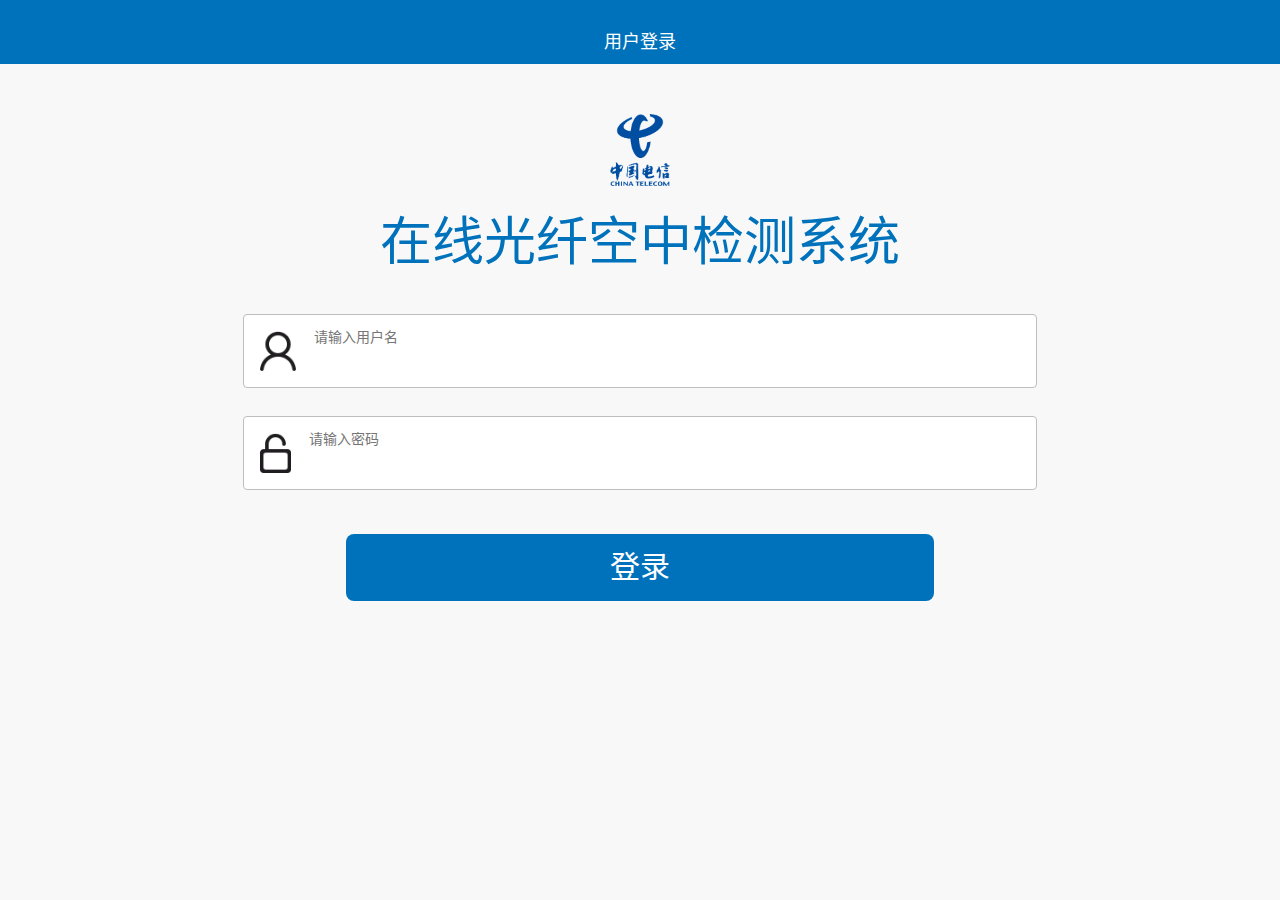
==== html/index.html @ fbec9c08 "firsrt" ====
<!doctype html>
<html lang="zh-CN">
<head>
<meta charset="utf-8">
<meta name="viewport" content="width=device-width, initial-scale=1">
<link href="../css/style.css" rel="stylesheet" type="text/css">
<link href="../bootstrap-3.3.5/dist/css/bootstrap.min.css" rel="stylesheet" type="text/css">
<script src="../bootstrap-3.3.5/dist/js/bootstrap.min.js"></script>
<title>登录</title>
</head>

<body>
<div class="status"></div>
<div class="nav">
	<h1>用户登录</h1>
</div>
<div class="body">
	<div class="body_logo">
        <img src="../img/chinanet_logo.png">
        <p>在线光纤空中检测系统</p>
    </div>
    <div class="body_input">
    	<img src="../img/name.png">
    	<input type="text" placeholder="请输入用户名">
    </div>
    <div class="body_input">
    	<img src="../img/password.png">
    	<input type="password" placeholder="请输入密码">
    </div>
    <a href="A_scene_select2_1.html"><input class="login" type="submit" value="登录"/></a>
</div>
<a class="bottom_more" href="B_scene_select2_1.html"></a>
</body>
</html>
---- css/style.css ----
@charset "utf-8";
/* CSS Document */
*{ font-family:"黑体"; font-size:14px; color:#696969}
html{background-color:#f8f8f8}
body{margin:0;}
a{ text-decoration:none;}
input{outline:none}
textarea{resize : none; outline:none}
img{margin:0}
/*index*/
.status,.nav{ background-color:#0072bb}
.status{height:20px; width:100%;}
.nav{ height:44px}
.nav h1{line-height:44px; color:white; text-align:center; margin:0; font-size:18px}

.body{ text-align:center;background-color:#f8f8f8}
.body_logo{text-align:center; overflow:hidden}
.body_logo img{width:60px; margin-top:50px}
.body_logo p{ margin-bottom:5px;font-size:52px; margin-top:20px; color:#0072bb;}
.body_input{ margin:28px auto;background-color:white;width:62%;  border:1px solid #bebebe; overflow:hidden; border-radius:4px}
.body_input img{ float:left;height:40px; margin:16px}
.body_input input{ float:left;width:82%;border:none; margin:12px 0; color:#000}
.login{margin:16px auto; background-color:#0072bb; border:none; border-radius:8px;color:white; padding:12px; width:46%; font-size:30px}

/*scene_select2_1*/
.nav_back{ float:left; color:#f8f8f8; margin-left:15px; font-size:28px}
.nav_user{ float:right; overflow:hidden; margin-right:15px}
.nav_userline{ overflow:hidden; margin-top:-60px}
.nav_user img{ float:right; width:28px; margin:2px 6px;}
.nav_user p{ float:right; font-size:28px; color:#f8f8f8}

.body_scene_select_box{ padding-top:110px}
.body_scene_select_title{color:#0c4a7f; font-size:36px; line-height:80px}
.body_scene_select_prompt{ font-size:22px}
.body_scene_select_barcode{ overflow:hidden; margin-top:20px}
.body_scene_select_barcode_img{ overflow:hidden;float:left; margin-left:13%}
.body_scene_select_barcode img{height:100px;}
.body_scene_select_barcode input{ line-height:60px;margin-top:13px;width:30%;padding:6px 10px;float:right; border:1px solid #bebebe; margin-right:13%}
.body_scene_select_barcode_light{ margin-top:20px;width:35%; float:left; margin-left:10%}
.body_scene_select_barcode_light p{ margin-top:10px}

.bottom_more{ position:absolute;bottom:30px; right:30px; width:52px; height:52px; }
.bottom_stop{ position:absolute;bottom:30px; left:30px; width:52px; height:52px;}
.bottom_step{ position:absolute;bottom:30px; left:305px; width:52px; height:52px;}
.bottom_righttop{ position:absolute;bottom:170px; right:30px; width:52px; height:52px;}
.bottom_right{ position:absolute;bottom:100px; right:30px; width:52px; height:52px;}

/*prepare3_1*/
.number{ overflow:hidden;}
.number p{ float:right; margin-right:30px; margin-top:20px; color:#0072bb}

.body_prepare_title{ overflow:hidden}
.body_prepare_title p{ text-align:left; margin-left:30px; font-size:24px; margin-bottom:20px; margin-right:30px}
.body_prepare_box_title{ text-align:left; margin-left:30px}
.body_prepare_box{ overflow:hidden}
.body_prepare_select{ width:80%; margin-left:10%}
.body_prepare_select_line{ width:33.3%; float:left; text-align:left; margin-top:10px; margin-bottom:10px}
.body_prepare_select ol{ float:left}
.body_prepare_select ol li{ margin-top:15px; margin-bottom:15px;text-align:left}
.body_prepare_select ol li input{ padding:8px 16px}
.body_prepare_select_line label{padding-left:40px}
.radio-inline input{ margin-left:-40px}
#inlineRadio1,#inlineRadio2,#inlineRadio3,#inlineRadio4,#inlineRadio5,#inlineRadio6,#inlineRadio7,#inlineRadio8,#inlineRadio9,#inlineRadio10,#inlineRadio11,#inlineRadio12,#inlineRadio13,#inlineRadio14,#inlineRadio15,#inlineRadio16,#inlineRadio17,#inlineRadio18,#inlineRadio19{width:30px;height:30px}

.button_ok{ overflow:hidden; text-align:center; background-color:#f8f8f8; position:absolute;bottom:0; width:100%;}
.button_ok input{ margin-bottom:40px; margin-top:40px;background-color:#0072bb; width:100px; height:100px; border-radius:50px; line-height:100px; color:white; border:none}

/*prepare3_2*/
.prepare_name{ width:100%; margin-left:40px}
.prepare_name p,.prepare_name input{ float:left}
.prepare_name_box p{ text-align:left; font-size:30px}

/*operate4*/
.operate_step_title{ width:100%; margin-left:7%; color:#0072bb; margin-top:22px; margin-bottom:12px}
.operate_step{text-align:left; width:100%; margin-left:7%; margin-bottom:20px; width:100%}

.operate_bg{ background-color:#fcfcfc;}
.operate_select{ width:90%; margin-left:5%}
.operate_select ol{width:110%}
.operate_select ol li{ width:50%; float:left}
.operate_select_input{ width:60%}

.step_left{ margin-left:10%;float:left}
.step_left h1{ background-color:#0072bb; color:white; border-radius:360px; line-height:40px; width:40px}
.step_point{ background-color:#f8f8f8;background-image:url(../img/point_grey.png); background-repeat:repeat-y; height:120px; width:10px; margin-left:15px}
.step_right{ float:left; overflow:hidden; width:75%}
/*window*/
.window{ text-align:center;z-index:15;position:fixed;top:30%; margin-left:15%; width:70%; overflow:hidden;border-radius:16px}

.window_icon{ text-align:center;z-index:15;position:fixed;top:35%; margin-left:15%; width:70%; overflow:hidden;border-radius:16px}
.window_icon p{ color:white; font-size:44px; font-family:"微软雅黑"}

.window_color{background-color:white;}
.window_toptitle{ text-align:left;background-color:#0072bb; border-bottom:1px solid #bebebe}
.window_toptitle p{ color:white;margin-left:15px; font-size:32px; line-height:80px; margin-bottom:0}
.window_box{ text-align:left;overflow:hidden;margin:auto;background-color:white; margin-bottom:10px}
.window_box a{ line-height:60px;float:left; width:33%; text-align:center}
.window_title{ float:left;width:100%; overflow:hidden;}
.window_title p{ margin-bottom:0; margin-left:15px; margin-right:15px}
.window_button{margin-bottom:30px;background-color:white; border-radius:10px; padding:4px 40px; border:2px solid #0072bb}

.select_line_before_rel input{width:30%;margin-top:20px;margin-bottom:30px;padding:4px 40px;background-color: #0072bb; text-align: center; color: white;border:none;border-radius: 10px}
.select_line_before_rel h1{color:black;margin-left: 18%; float: left; font-size: 34px; font-weight: normal;}
.select_line_before_rel h2{ float: left;font-size: 34px; font-weight: normal;color: #0072bb}

.select_line_relation h1{color:black;float: left; font-size: 34px; font-weight: normal;}
.select_line_relation h2{margin-left: 4%; float: left;font-size: 34px; font-weight: normal;color: #0072bb}

.continue_next,.continue_finish,.button_sure,.button_again{background-color:white; border-radius:10px; padding:4px 40px; border:2px solid #0072bb}

.select_line{overflow: hidden; width: 90%; margin-left:-45%; position:fixed;left: 50%;z-index: 17}
.select_line_a{overflow: hidden;margin:30px 0.5%}
.select_line_a a{width: 43%;color: #696969}
.select_line_input{overflow: hidden;}
.select_line_input input{width: 26%;text-align: center;margin:0 2% 50px 2%}

.step_start{ margin-top:10px;text-align:center;overflow:hidden; float:left}
.step_start h6{ font-size:28px; text-align:center}
.step_start_line{ float:left; width:10%;height:2px; background-color:#bebebe; margin-top:63px; margin-left:5%; margin-right:5%}
.step_start img{ width:30px}


.loading_line{ overflow:hidden; left:50%; margin-left:-95px; position:absolute;}
.loading_line img{ float:left}
.loading_line p{ float:left;color:#696969; margin-left:10px}

.backgroung_color{ background-color:black; width:100%; z-index:14;height:100%; opacity:0.4; top:0; left:0; position:fixed}

.loading_wait{border-radius:16px;background-color:white;overflow:hidden; text-align:center; position:fixed; top:40%; left:50%; margin-left:-258px; z-index:17}
.loading_wait img{ width:100px; margin-bottom:20px; margin-top:40px}
.loading_wait>p{ margin-left:20px; margin-right:20px; margin-bottom:40px}

.countdown{ z-index:16;overflow:hidden; width:384px;left:50%; margin-left:-192px; position:fixed;top:40%; background-color:white;border-radius:16px;}
.countdown h1,.countdown h2,.countdown h3,.countdown h4{ text-align:center; font-size:36px; margin-top:20px; margin-bottom:20px; font-weight:normal}
.countdown h4{ margin-top:30px; margin-bottom:30px}
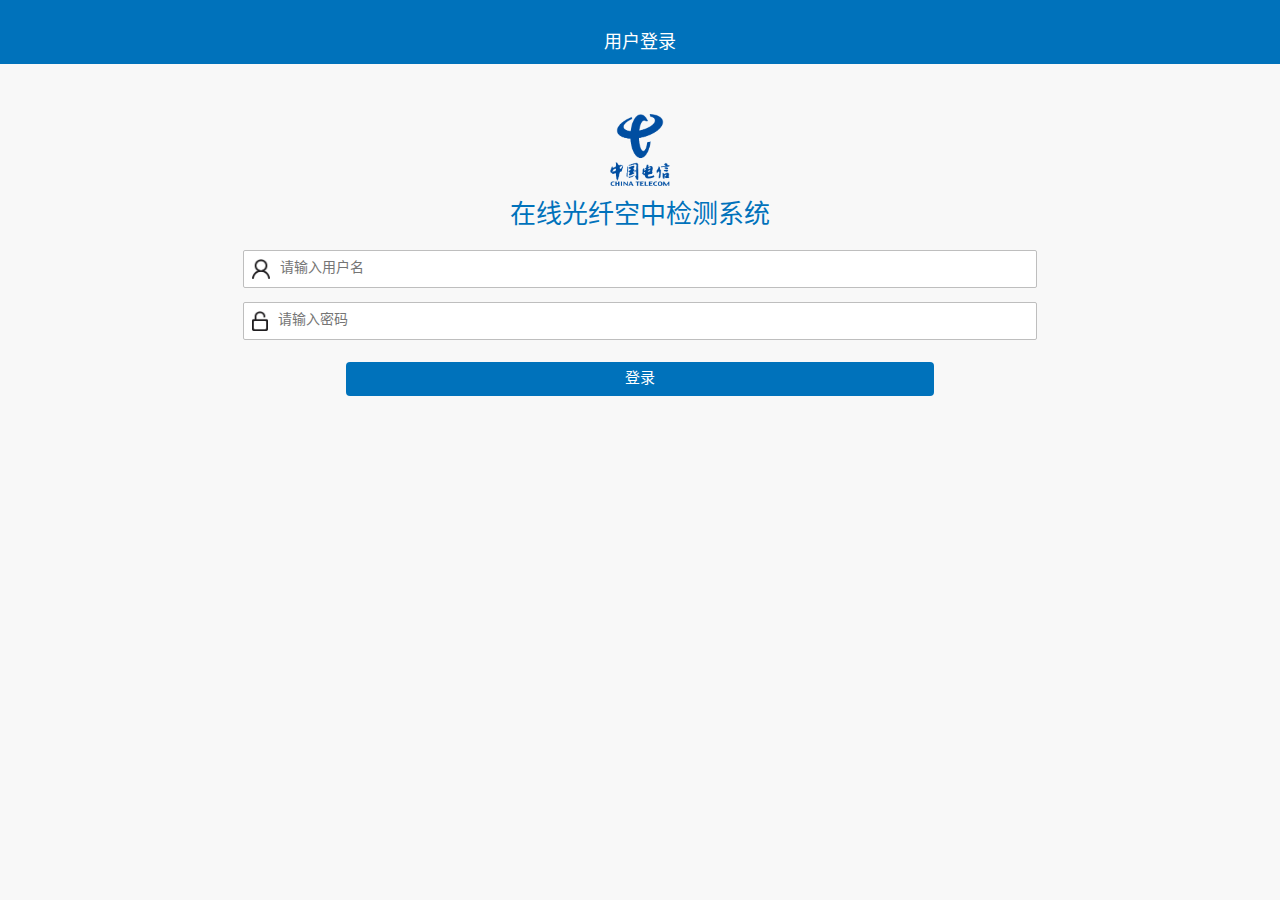
==== commit 57f9d9b8: "first commit" ====
--- a/html/index.html
+++ b/html/index.html
@@ -2,7 +2,7 @@
 <html lang="zh-CN">
 <head>
 <meta charset="utf-8">
-<meta name="viewport" content="width=device-width, initial-scale=1">
+<meta name="viewport" content="width=device-width, initial-scale=1.0, minimum-scale=1.0, maximum-scale=1.0, user-scalable=no"/>
 <link href="../css/style.css" rel="stylesheet" type="text/css">
 <link href="../bootstrap-3.3.5/dist/css/bootstrap.min.css" rel="stylesheet" type="text/css">
 <script src="../bootstrap-3.3.5/dist/js/bootstrap.min.js"></script>
--- a/css/style.css
+++ b/css/style.css
@@ -9,70 +9,70 @@
 img{margin:0}
 /*index*/
 .status,.nav{ background-color:#0072bb}
-.status{height:20px; width:100%;}
-.nav{ height:44px}
+.status{height:20px; width:100%;position:fixed}
+.nav{margin-top:20px; height:44px;width:100%;position:fixed}
 .nav h1{line-height:44px; color:white; text-align:center; margin:0; font-size:18px}
 
-.body{ text-align:center;background-color:#f8f8f8}
+.body{text-align:center;background-color:#f8f8f8;padding-top:64px}
 .body_logo{text-align:center; overflow:hidden}
 .body_logo img{width:60px; margin-top:50px}
-.body_logo p{ margin-bottom:5px;font-size:52px; margin-top:20px; color:#0072bb;}
-.body_input{ margin:28px auto;background-color:white;width:62%;  border:1px solid #bebebe; overflow:hidden; border-radius:4px}
-.body_input img{ float:left;height:40px; margin:16px}
-.body_input input{ float:left;width:82%;border:none; margin:12px 0; color:#000}
-.login{margin:16px auto; background-color:#0072bb; border:none; border-radius:8px;color:white; padding:12px; width:46%; font-size:30px}
+.body_logo p{ margin-bottom:2.5px;font-size:26px; margin-top:10px; color:#0072bb;}
+.body_input{ margin:14px auto;background-color:white;width:62%;  border:1px solid #bebebe; overflow:hidden; border-radius:2px}
+.body_input img{ float:left;height:20px; margin:8px}
+.body_input input{ float:left;width:82%;border:none; margin:6px 0; color:#000}
+.login{margin:8px auto; background-color:#0072bb; border:none; border-radius:4px;color:white; padding:6px; width:46%; font-size:15px}
 
 /*scene_select2_1*/
-.nav_back{ float:left; color:#f8f8f8; margin-left:15px; font-size:28px}
-.nav_user{ float:right; overflow:hidden; margin-right:15px}
-.nav_userline{ overflow:hidden; margin-top:-60px}
-.nav_user img{ float:right; width:28px; margin:2px 6px;}
-.nav_user p{ float:right; font-size:28px; color:#f8f8f8}
+.nav_back{ float:left; color:#f8f8f8; margin-left:7.5px; font-size:14px}
+.nav_user{ float:right; overflow:hidden; margin-right:7.5px}
+.nav_userline{ overflow:hidden; margin-top:-30px}
+.nav_user img{ float:right; width:14px; margin:1px 3px;}
+.nav_user p{ float:right; font-size:14px; color:#f8f8f8}
 
-.body_scene_select_box{ padding-top:110px}
-.body_scene_select_title{color:#0c4a7f; font-size:36px; line-height:80px}
-.body_scene_select_prompt{ font-size:22px}
-.body_scene_select_barcode{ overflow:hidden; margin-top:20px}
+.body_scene_select_box{ padding-top:55px}
+.body_scene_select_title{color:#0c4a7f; font-size:18px; line-height:40px}
+.body_scene_select_prompt{ font-size:11px}
+.body_scene_select_barcode{ overflow:hidden; margin-top:10px}
 .body_scene_select_barcode_img{ overflow:hidden;float:left; margin-left:13%}
-.body_scene_select_barcode img{height:100px;}
-.body_scene_select_barcode input{ line-height:60px;margin-top:13px;width:30%;padding:6px 10px;float:right; border:1px solid #bebebe; margin-right:13%}
-.body_scene_select_barcode_light{ margin-top:20px;width:35%; float:left; margin-left:10%}
-.body_scene_select_barcode_light p{ margin-top:10px}
+.body_scene_select_barcode img{height:50px;}
+.body_scene_select_barcode input{ line-height:30px;margin-top:7px;width:30%;padding:3px 5px;float:right; border:1px solid #bebebe; margin-right:13%}
+.body_scene_select_barcode_light{ margin-top:10px;width:35%; float:left; margin-left:10%}
+.body_scene_select_barcode_light p{ margin-top:5px}
 
-.bottom_more{ position:absolute;bottom:30px; right:30px; width:52px; height:52px; }
-.bottom_stop{ position:absolute;bottom:30px; left:30px; width:52px; height:52px;}
-.bottom_step{ position:absolute;bottom:30px; left:305px; width:52px; height:52px;}
-.bottom_righttop{ position:absolute;bottom:170px; right:30px; width:52px; height:52px;}
-.bottom_right{ position:absolute;bottom:100px; right:30px; width:52px; height:52px;}
+.bottom_more{ position:fixed;bottom:15px; right:15px; width:26px; height:26px; }
+.bottom_stop{ position:fixed;bottom:15px; left:15px; width:26px; height:26px;}
+.bottom_step{ position:fixed;bottom:15px; left:153px; width:26px; height:26px;}
+.bottom_righttop{ position:fixed;bottom:85px; right:15px; width:26px; height:26px;}
+.bottom_right{ position:fixed;bottom:50px; right:15px; width:26px; height:26px;}
 
 /*prepare3_1*/
 .number{ overflow:hidden;}
-.number p{ float:right; margin-right:30px; margin-top:20px; color:#0072bb}
+.number p{ float:right; margin-right:15px; margin-top:10px; color:#0072bb}
 
 .body_prepare_title{ overflow:hidden}
-.body_prepare_title p{ text-align:left; margin-left:30px; font-size:24px; margin-bottom:20px; margin-right:30px}
+.body_prepare_title p{ text-align:left; margin-left:15px; font-size:12px; margin-bottom:10px; margin-right:15px}
 .body_prepare_box_title{ text-align:left; margin-left:30px}
 .body_prepare_box{ overflow:hidden}
 .body_prepare_select{ width:80%; margin-left:10%}
-.body_prepare_select_line{ width:33.3%; float:left; text-align:left; margin-top:10px; margin-bottom:10px}
+.body_prepare_select_line{ width:33.3%; float:left; text-align:left; margin-top:5px; margin-bottom:5px}
 .body_prepare_select ol{ float:left}
-.body_prepare_select ol li{ margin-top:15px; margin-bottom:15px;text-align:left}
-.body_prepare_select ol li input{ padding:8px 16px}
-.body_prepare_select_line label{padding-left:40px}
-.radio-inline input{ margin-left:-40px}
-#inlineRadio1,#inlineRadio2,#inlineRadio3,#inlineRadio4,#inlineRadio5,#inlineRadio6,#inlineRadio7,#inlineRadio8,#inlineRadio9,#inlineRadio10,#inlineRadio11,#inlineRadio12,#inlineRadio13,#inlineRadio14,#inlineRadio15,#inlineRadio16,#inlineRadio17,#inlineRadio18,#inlineRadio19{width:30px;height:30px}
+.body_prepare_select ol li{ margin-top:8px; margin-bottom:8px;text-align:left}
+.body_prepare_select ol li input{ padding:4px 8px}
+.body_prepare_select_line label{padding-left:20px}
+.radio-inline input{ margin-left:-20px}
+#inlineRadio1,#inlineRadio2,#inlineRadio3,#inlineRadio4,#inlineRadio5,#inlineRadio6,#inlineRadio7,#inlineRadio8,#inlineRadio9,#inlineRadio10,#inlineRadio11,#inlineRadio12,#inlineRadio13,#inlineRadio14,#inlineRadio15,#inlineRadio16,#inlineRadio17,#inlineRadio18,#inlineRadio19{width:15px;height:15px}
 
-.button_ok{ overflow:hidden; text-align:center; background-color:#f8f8f8; position:absolute;bottom:0; width:100%;}
-.button_ok input{ margin-bottom:40px; margin-top:40px;background-color:#0072bb; width:100px; height:100px; border-radius:50px; line-height:100px; color:white; border:none}
+.button_ok{ overflow:hidden; text-align:center; background-color:#f8f8f8; position:fixed;bottom:0; width:100%;}
+.button_ok input{ margin-bottom:20px; margin-top:20px;background-color:#0072bb; width:60px; height:60px; border-radius:30px; line-height:60px; color:white; border:none}
 
 /*prepare3_2*/
-.prepare_name{ width:100%; margin-left:40px}
+.prepare_name{ width:100%; margin-left:20px}
 .prepare_name p,.prepare_name input{ float:left}
-.prepare_name_box p{ text-align:left; font-size:30px}
+.prepare_name_box p{ text-align:left; font-size:15px}
 
 /*operate4*/
-.operate_step_title{ width:100%; margin-left:7%; color:#0072bb; margin-top:22px; margin-bottom:12px}
-.operate_step{text-align:left; width:100%; margin-left:7%; margin-bottom:20px; width:100%}
+.operate_step_title{ width:100%; margin-left:7%; color:#0072bb; margin-top:11px; margin-bottom:6px}
+.operate_step{text-align:left; width:100%; margin-left:7%; margin-bottom:10px; width:100%}
 
 .operate_bg{ background-color:#fcfcfc;}
 .operate_select{ width:90%; margin-left:5%}
@@ -81,55 +81,57 @@
 .operate_select_input{ width:60%}
 
 .step_left{ margin-left:10%;float:left}
-.step_left h1{ background-color:#0072bb; color:white; border-radius:360px; line-height:40px; width:40px}
-.step_point{ background-color:#f8f8f8;background-image:url(../img/point_grey.png); background-repeat:repeat-y; height:120px; width:10px; margin-left:15px}
+.step_left h1{ background-color:#0072bb; color:white; border-radius:180px; line-height:20px; width:20px ;height:20px;font-size: 10px;margin-top:10px}
+.step_point{ background-color:#f8f8f8;background-image:url(../img/point_grey.png); background-repeat:repeat-y; height:60px; width:5px; margin-left:8px}
 .step_right{ float:left; overflow:hidden; width:75%}
 /*window*/
-.window{ text-align:center;z-index:15;position:fixed;top:30%; margin-left:15%; width:70%; overflow:hidden;border-radius:16px}
+.window{ text-align:center;z-index:15;position:fixed;top:30%; margin-left:15%; width:70%; overflow:hidden;border-radius:8px}
 
-.window_icon{ text-align:center;z-index:15;position:fixed;top:35%; margin-left:15%; width:70%; overflow:hidden;border-radius:16px}
-.window_icon p{ color:white; font-size:44px; font-family:"微软雅黑"}
+.window_icon{ text-align:center;z-index:15;position:fixed;top:35%; margin-left:15%; width:70%; overflow:hidden;border-radius:8px}
+.window_icon p{ color:white; font-size:22px; font-family:"微软雅黑"}
 
 .window_color{background-color:white;}
 .window_toptitle{ text-align:left;background-color:#0072bb; border-bottom:1px solid #bebebe}
-.window_toptitle p{ color:white;margin-left:15px; font-size:32px; line-height:80px; margin-bottom:0}
-.window_box{ text-align:left;overflow:hidden;margin:auto;background-color:white; margin-bottom:10px}
-.window_box a{ line-height:60px;float:left; width:33%; text-align:center}
+.window_toptitle p{ color:white;margin-left:8px; font-size:16px; line-height:40px; margin-bottom:0}
+.window_box{ text-align:left;overflow:hidden;margin:auto;background-color:white; margin-bottom:5px}
+.window_box a{ line-height:30px;float:left; width:33%; text-align:center}
 .window_title{ float:left;width:100%; overflow:hidden;}
-.window_title p{ margin-bottom:0; margin-left:15px; margin-right:15px}
-.window_button{margin-bottom:30px;background-color:white; border-radius:10px; padding:4px 40px; border:2px solid #0072bb}
+.window_title p{ margin-bottom:0; margin-left:7px; margin-right:8px}
+.window_button{margin-bottom:15px;background-color:white; border-radius:5px; padding:2px 20px; border:1px solid #0072bb}
 
-.select_line_before_rel input{width:30%;margin-top:20px;margin-bottom:30px;padding:4px 40px;background-color: #0072bb; text-align: center; color: white;border:none;border-radius: 10px}
-.select_line_before_rel h1{color:black;margin-left: 18%; float: left; font-size: 34px; font-weight: normal;}
-.select_line_before_rel h2{ float: left;font-size: 34px; font-weight: normal;color: #0072bb}
+.select_line_before_rel button{width:32%;margin-top:10px;margin-bottom:15px;padding:2px 20px;background-color: #0072bb; text-align: center; color: white;border:none;border-radius: 5px}
+.select_line_before_rel input{width:30%;margin-top:10px;margin-bottom:15px;padding:2px 20px;background-color: #0072bb; text-align: center; color: white;border:none;border-radius: 5px}
+.select_line_before_rel h1{color:black;margin-left: 18%; float: left; font-size: 17px; font-weight: normal;}
+.select_line_before_rel h2{ float: left;font-size: 17px; font-weight: normal;color: #0072bb}
 
-.select_line_relation h1{color:black;float: left; font-size: 34px; font-weight: normal;}
-.select_line_relation h2{margin-left: 4%; float: left;font-size: 34px; font-weight: normal;color: #0072bb}
+.select_line_relation h1{color:black;float: left; font-size: 17px; font-weight: normal;}
+.select_line_relation h2{margin-left: 4%; float: left;font-size: 17px; font-weight: normal;color: #0072bb}
 
-.continue_next,.continue_finish,.button_sure,.button_again{background-color:white; border-radius:10px; padding:4px 40px; border:2px solid #0072bb}
+.continue_next,.continue_finish,.button_sure,.button_again{background-color:white; border-radius:5px; padding:2px 20px; border:1px solid #0072bb}
 
 .select_line{overflow: hidden; width: 90%; margin-left:-45%; position:fixed;left: 50%;z-index: 17}
-.select_line_a{overflow: hidden;margin:30px 0.5%}
+.select_line_a{overflow: hidden;margin:15px 0.5%}
 .select_line_a a{width: 43%;color: #696969}
 .select_line_input{overflow: hidden;}
-.select_line_input input{width: 26%;text-align: center;margin:0 2% 50px 2%}
+.select_line_input input{width: 26%;text-align: center;margin:0 2% 25px 2%}
+.select_line_input button{width: 26%;text-align: center;margin:0 2% 25px 2%}
 
-.step_start{ margin-top:10px;text-align:center;overflow:hidden; float:left}
-.step_start h6{ font-size:28px; text-align:center}
-.step_start_line{ float:left; width:10%;height:2px; background-color:#bebebe; margin-top:63px; margin-left:5%; margin-right:5%}
-.step_start img{ width:30px}
+.step_start{ margin-top:5px;text-align:center;overflow:hidden; float:left}
+.step_start h6{ font-size:14px; text-align:center}
+.step_start_line{ float:left; width:10%;height:1px; background-color:#bebebe; margin-top:32px; margin-left:5%; margin-right:5%}
+.step_start img{ width:15px}
 
 
-.loading_line{ overflow:hidden; left:50%; margin-left:-95px; position:absolute;}
+.loading_line{ overflow:hidden; left:50%; margin-left:-47px; position:absolute;}
 .loading_line img{ float:left}
-.loading_line p{ float:left;color:#696969; margin-left:10px}
+.loading_line p{ float:left;color:#696969; margin-left:5px}
 
 .backgroung_color{ background-color:black; width:100%; z-index:14;height:100%; opacity:0.4; top:0; left:0; position:fixed}
 
-.loading_wait{border-radius:16px;background-color:white;overflow:hidden; text-align:center; position:fixed; top:40%; left:50%; margin-left:-258px; z-index:17}
-.loading_wait img{ width:100px; margin-bottom:20px; margin-top:40px}
-.loading_wait>p{ margin-left:20px; margin-right:20px; margin-bottom:40px}
+.loading_wait{border-radius:8px;background-color:white;overflow:hidden; text-align:center; position:fixed; top:40%; left:50%; margin-left:-129px; z-index:17}
+.loading_wait img{ width:50px; margin-bottom:10px; margin-top:20px}
+.loading_wait>p{ margin-left:10px; margin-right:10px; margin-bottom:20px}
 
-.countdown{ z-index:16;overflow:hidden; width:384px;left:50%; margin-left:-192px; position:fixed;top:40%; background-color:white;border-radius:16px;}
-.countdown h1,.countdown h2,.countdown h3,.countdown h4{ text-align:center; font-size:36px; margin-top:20px; margin-bottom:20px; font-weight:normal}
-.countdown h4{ margin-top:30px; margin-bottom:30px}+.countdown{ z-index:16;overflow:hidden; width:192px;left:50%; margin-left:-96px; position:fixed;top:40%; background-color:white;border-radius:8px;}
+.countdown h1,.countdown h2,.countdown h3,.countdown h4{ text-align:center; font-size:18px; margin-top:10px; margin-bottom:10px; font-weight:normal}
+.countdown h4{ margin-top:15px; margin-bottom:15px}
